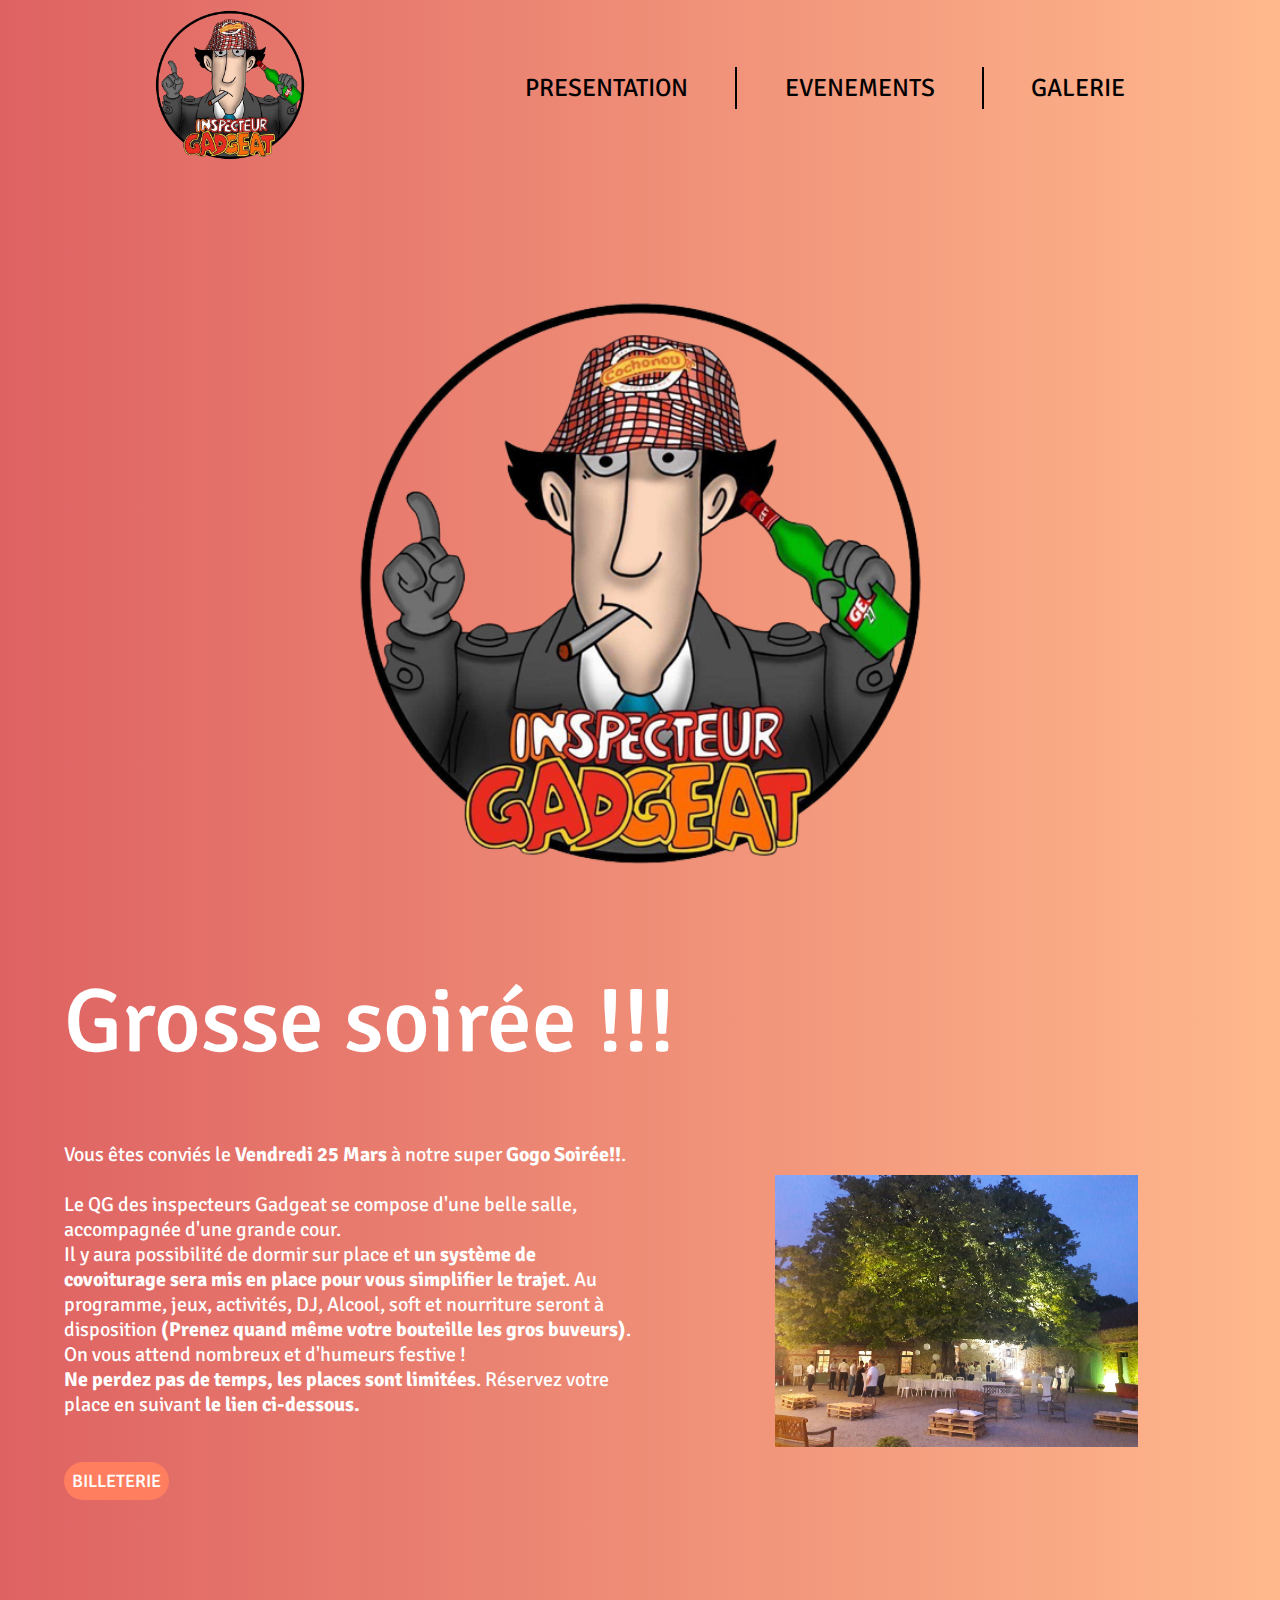
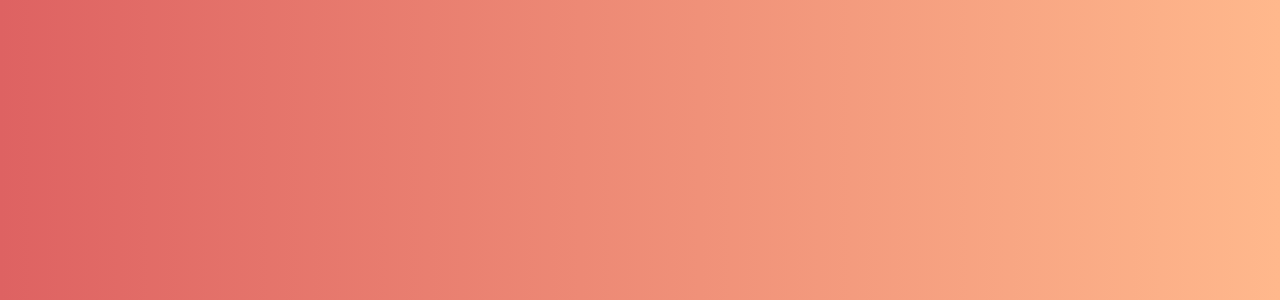
==== index.html @ 13990e5d "Update index.html" ====
<!DOCTYPE html>
<html>
<head>
	<meta charset="utf-8">
	<meta name="viewport" content="width=device-width, initial-scale=1">
	<link rel="stylesheet" type="text/css" href="css/main.css">
    <link rel="preconnect" href="https://fonts.googleapis.com">
	<link rel="preconnect" href="https://fonts.gstatic.com" crossorigin>
	<link href="https://fonts.googleapis.com/css2?family=Signika:wght@500&display=swap" rel="stylesheet">
    <link rel="shortcut icon" type="image/x-icon" href="./data/logo.ico" />
	<title>Inspecteur Gadgeat BDE</title>
</head>
<body>

	<header id="myHeader">
		<div class="logobox">
			<img class="logo" src="data/logo.png">
		</div>
		<div class="menu">
			<a href="index.html">PRESENTATION</a>
			<div class="stick"></div>
			<a href="html/events.html">EVENEMENTS</a>
			<div class="stick"></div>
			<a href="html/galery.html">GALERIE</a>
		</div>
	</header>

	<div class="presentation">

		<div class="mainlogo">
			<img class="mainlogo" src="data/logo.png">
		</div>
		<div class="prstxt">
			<div class="tit">
				Grosse soirée !!!
			</div>
			<div class="txtvid">
				<div class="txt">
					<p>
						Vous êtes conviés le <b>Vendredi 25 Mars</b> à notre super <b>Gogo Soirée!!</b>. 
						<br><br>
						Le QG des inspecteurs Gadgeat se compose d'une belle salle, accompagnée d'une grande cour.<br> Il y aura possibilité de dormir sur place et <b>un système de covoiturage sera mis en place pour vous simplifier le trajet</b>. Au programme, jeux, activités, DJ, Alcool, soft et nourriture seront à disposition <b>(Prenez quand même votre bouteille les gros buveurs)</b>. On vous attend nombreux et d'humeurs festive !<br> <b>Ne perdez pas de temps, les places sont limitées</b>. Réservez votre place en suivant <b>le lien ci-dessous.</b> 
					</p>
					<br>
					<a href="https://qrco.de/InspecteurGadgeat" target="_blank">
                        <input class="bills" type="button" value="BILLETERIE">
                    </a>
				</div>
                <div class="montysbox">
                    <img class="montys" src="./data/party/montys.jpg">
                </div>
			</div>
			<br><br>
		</div>		
		<div class="gmap">
			<iframe id="gmap_canvas" src="https://maps.google.com/maps?q=35%20impasse%20des%20Montys%20-%2044115%20Haute%20Goulaine&t=&z=11&ie=UTF8&iwloc=&output=embed" frameborder="0" scrolling="no" marginheight="0" marginwidth="0">
			</iframe>
		</div>
	</div>
</body>
<script src="css/script.js"></script>
</html>
---- css/main.css ----
body{
    overflow: hidden;
    margin: 0px;
    height:1900px;
    /*background: linear-gradient(180deg, #FF8934 0.01%, #FFFFFF 0.02%, rgba(255, 158, 87, 0.619805) 0.03%, rgba(255, 255, 255, 0.255208) 95.31%), #FF3131;*/
    background: -webkit-linear-gradient(to right, #de6262, #ffb88c); /* Chrome 10-25, Safari 5.1-6 */
    background: linear-gradient(to right, #de6262, #ffb88c); /* W3C, IE 10+/ Edge, Firefox 16+, Chrome 26+, Opera 12+, Safari 7+ */
    overflow-y: scroll; /* scroll */
    -ms-overflow-style: none;  /* IE and Edge */
    scrollbar-width: none;  /* Firefox */
    font-family: 'Signika';
}

body::-webkit-scrollbar {
    display: none;
}
header{
    width: 100%;
    height: 175px;
    display: flex;
    justify-content: space-around;
    align-items: center;
    transition: 0.3s;
    background-color: transparent;
    z-index: 8000;
}
a{
    text-decoration: none;
    text-decoration-color: none;
    color: #000000;
}
.sticky{
    transition: 0.4s;
    height: 90px;
    position: fixed;
    justify-content: center;
    background: rgb(0, 0,0, 0.5);
    color: white;
}
.sticky .logobox {
    display: none;
    width: 0px;
    transition: 0.3;
}
.sticky .menu{
    margin-right: 0px;
}
.sticky .stick{
    width: 1px;
    background-color: #FFFFFF;
}
.sticky a{
    color: #FFFFFF;
}
.logobox{
    margin-left: 60px;
    width: auto;
    max-width: 150px;
}
.logo{
    width:100%;
    height: auto;
}
.menu{
    margin-left: 30px;
    margin-right: 60px;
    width: 600px;
    min-width: 475px;
    height: auto;
    font-size: 25px;
    z-index: 6000;
    display: flex;
    justify-content: space-between;
    align-items: center;
    color: #000000;
}
.stick{
    height: 42px;
    width: 2px;
    background-color: black;
}
.presentation{
    top: 0px;
    padding-top: 200px;
    width: 100%;
    position: absolute;
    display: flex;
    flex-direction: column;
    align-items: center;
}
.mainlogo{
    width: 567px;
    height: auto;
    margin-top:50px ;
    margin-bottom: 40px;
}
.prstxt{
    font-size: 20px;
    font-weight: 400;
    width: 90%;
    margin-top: 20px;
    font-family: 'Signika';
    color: #FFFFFF;
}
.tit{
    padding-bottom: 50px;
    font-style: normal;
    font-weight: 500;
    font-size: 90px;
    line-height: 100px;
}
.txtvid{
    width: 100%;
    display: flex;
    justify-content: space-between;
}
.txt{
    margin-right: 5%;
    width: 50%;
}
.montys{
    width: 70%;
    height: auto;
}
.montysbox{
    width: 45%;
    height: auto;
    display: flex;
    justify-content: center;
    align-items: center;
}
.gmap{
    width: 800px;
}
#gmap_canvas{
    width: 100%;
    height: 300px;
}
.bills{
    background-color: #ff7e5f;
    border: none;
    border-radius: 30px;
    padding: 8px;
    color: #ffffff;
    font-family: 'Signika';
    font-size: 18px;
    font-weight: 500;
}
.bills:hover{
    background-color: #ff4442;
    font-weight: 700;

}
.bills:active{
    color: #FFFFFF;
}
.menu :hover{
    font-weight: 700;
}






@media (max-width:700px) {
    body{
        overflow: hidden;
        margin: 0px;
        width: 100%;
        height: 1500px;
        background: -webkit-linear-gradient(to right, #de6262, #ffb88c); /* Chrome 10-25, Safari 5.1-6 */
        background: linear-gradient(to right, #de6262, #ffb88c); /* W3C, IE 10+/ Edge, Firefox 16+, Chrome 26+, Opera 12+, Safari 7+ */
        overflow-y: scroll; /* scroll */
        -ms-overflow-style: none;  /* IE and Edge */
        scrollbar-width: none;  /* Firefox */
        font-family: 'Signika';
    }
    
    body::-webkit-scrollbar {
        display: none;
    }
    header{
        height: 100px;
        width: 100%;
        display: flex;
        justify-content: center;
        align-items: center;
        transition: 0.3s;
        background-color: transparent;
    }
    #myHeader{
        width: 100%;
        display: flex;
        justify-content: center;
    }
    a{
        text-decoration: none;
        text-decoration-color: none;
        color: #000000;
    }
    .sticky{
        transition: 0.4s;
        width: 100%;
        height:90px;
        display: flex;
        justify-content: center;
        background: rgb(0, 0,0, 0.5);
        color: white;
        z-index: 8000;
    }
    .sticky .logobox {
        display: none;
        transition: 0.3;
    }
    .sticky .stick{
        width: 1px;
        background-color: #FFFFFF;
    }
    .sticky a{
        color: #FFFFFF;
    }
    .logo{
        display: none;
    }
    .menu{
        width:100%;
        max-width: 350px;
        min-width: 335px;
        margin-right: -50;
        margin-left: 0px;
        height: auto;
        font-size: 18px;
        z-index: 6000;
        display: flex;
        justify-content: space-between;
        align-items: center;
        color: #000000;
    }
    .stick{
        height: 20px;
        width: 1px;
        background-color: black;
    }
    .presentation{
        width: 100%;
        display: flex;
        flex-direction: column;
        align-items: center;
    }
    .mainlogo{
        width: 80%;
        height: auto;
        margin-top:10px ;
        margin-bottom: 10px;
        display: flex;
        justify-content: center;
    }
    .prstxt{
        font-size: 20px;
        width: 90%;
        margin-top: 20px;
        font-family: 'Signika';
        color: #FFFFFF;
    }
    .tit{
        padding-bottom: 10px;
        font-style: normal;
        font-weight: 500;
        font-size: 2em;
    }
    .txtvid{
        width: 100%;
        display:block;
        align-items: center;
        margin: 0px;
    }
    .txt{
        width: 100%;
        font-size: 18px;
    }
    .montys{
        width: 70%;
        height: auto;
    }
    .montysbox{
        width: 100%;
        height: auto;
        display: flex;
        justify-content: center;
        align-items: center;
        padding-top: 50px;
    }
    .gmap{
        width: 80%;
        padding-bottom: 50px;
    }
    #gmap_canvas{
        width: 100%;
        height: auto;
    }
    .bills{
        background-color: #ff7e5f;
        border: none;
        border-radius: 30px;
        padding: 8px;
        color: #ffffff;
        font-family: 'Signika';
        font-size: 18px;
        font-weight: 500;
    }
    .bills:hover{
        background-color: #ff4442;
    }
    .bills:active{
        color: #FFFFFF;
        font-weight: 600;
    }
    
}
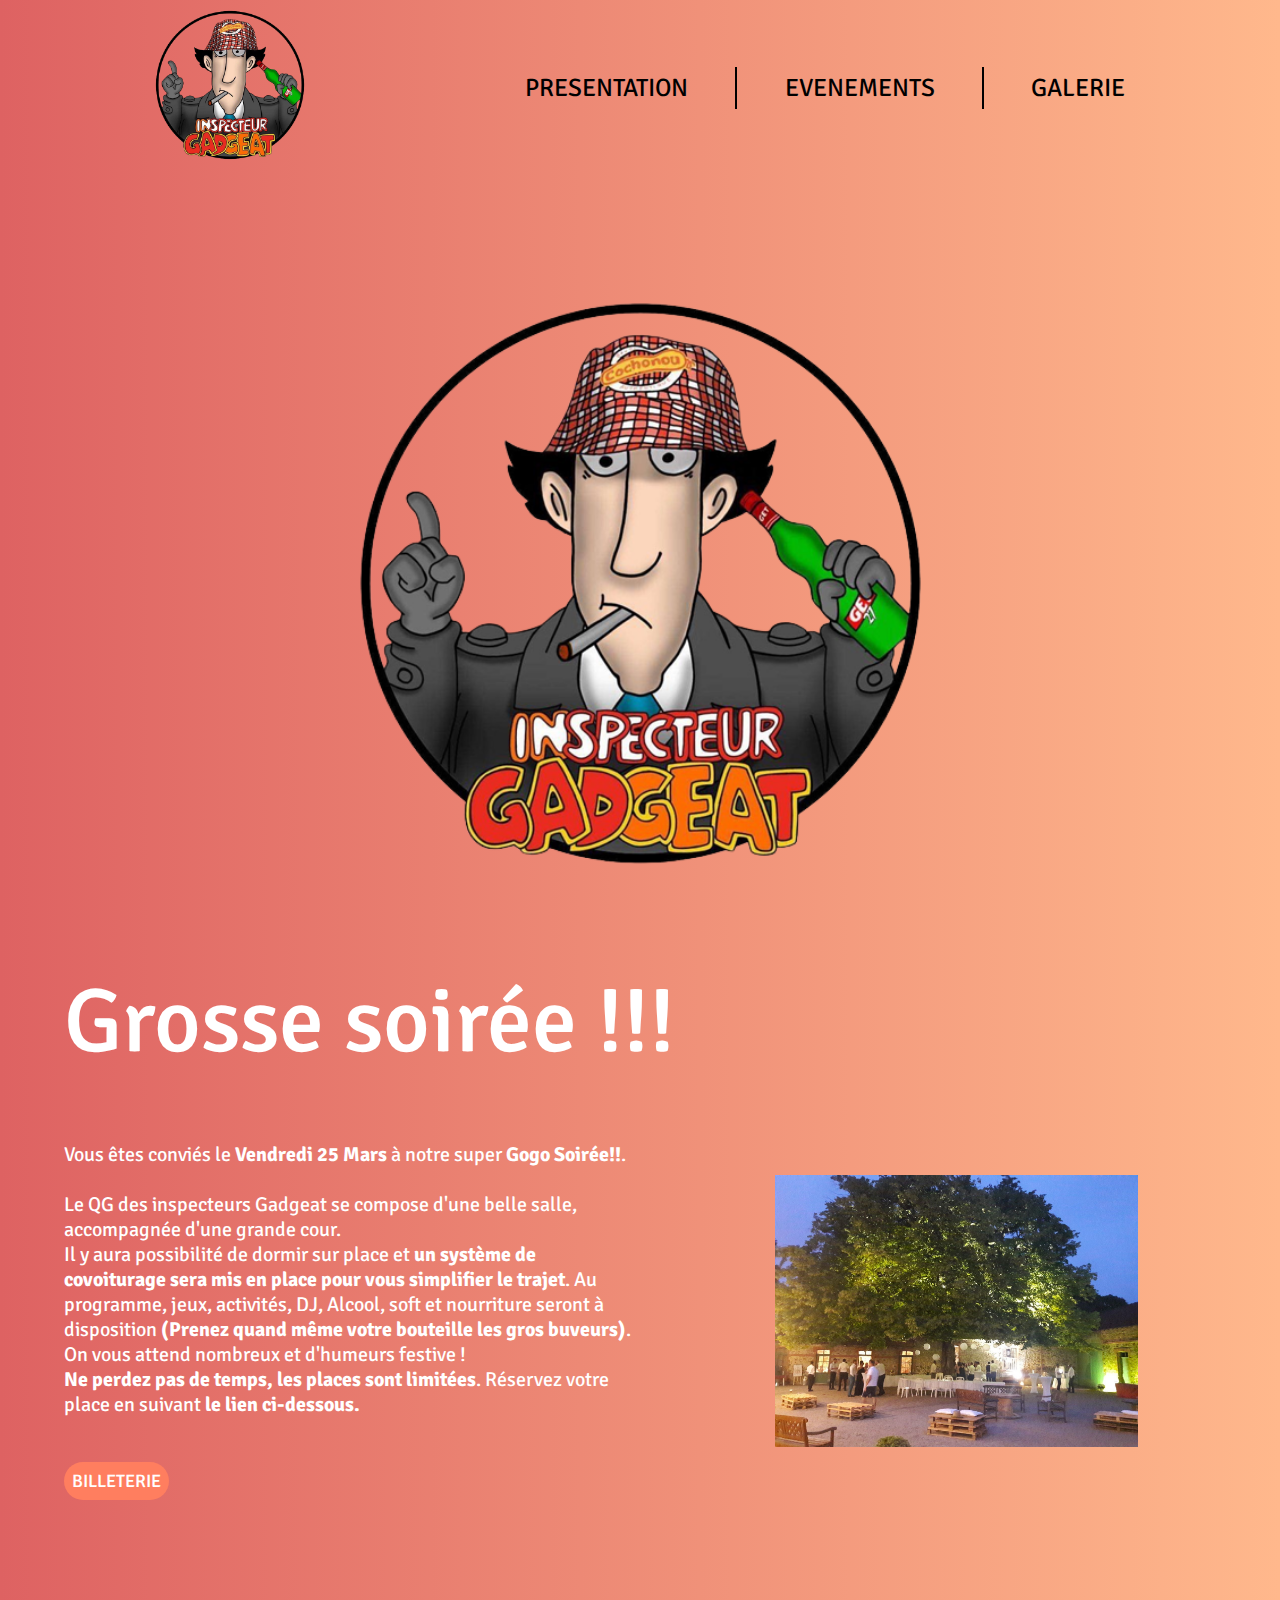
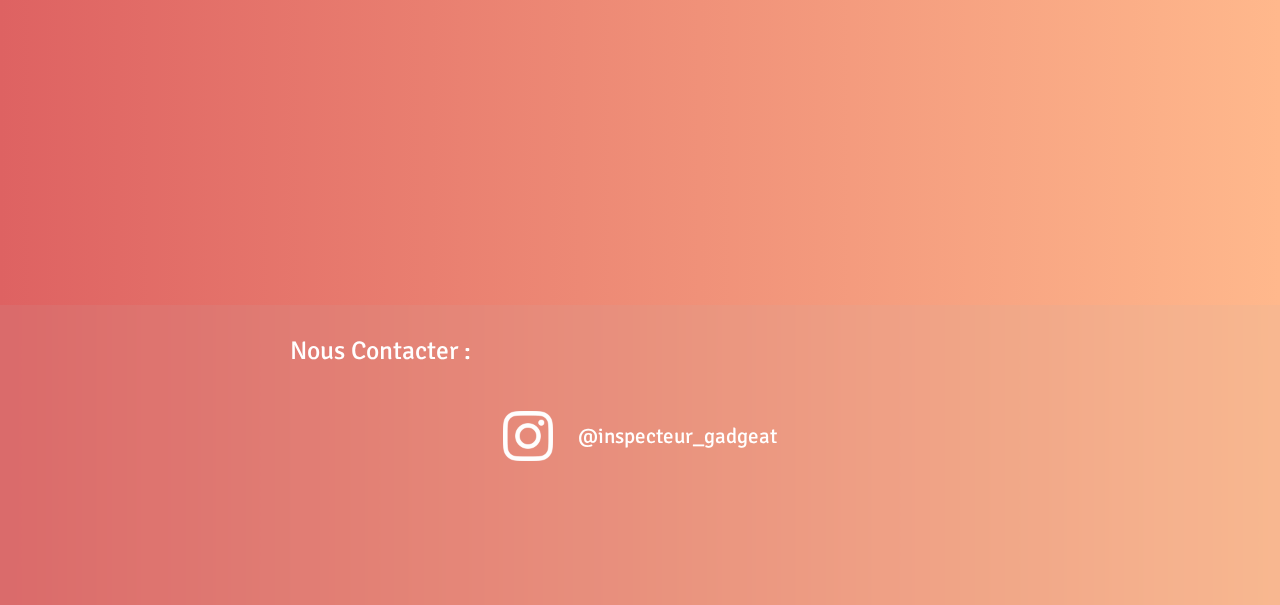
==== commit 7851bdaa: "Add files via upload" ====
--- a/index.html
+++ b/index.html
@@ -12,7 +12,6 @@
 	<title>Inspecteur Gadgeat BDE</title>
 </head>
 <body>
-
 	<header id="myHeader">
 		<div class="logobox">
 			<img class="logo" src="data/logo.png">
@@ -25,9 +24,7 @@
 			<a href="html/galery.html">GALERIE</a>
 		</div>
 	</header>
-
 	<div class="presentation">
-
 		<div class="mainlogo">
 			<img class="mainlogo" src="data/logo.png">
 		</div>
@@ -57,7 +54,19 @@
 			<iframe id="gmap_canvas" src="https://maps.google.com/maps?q=35%20impasse%20des%20Montys%20-%2044115%20Haute%20Goulaine&t=&z=11&ie=UTF8&iwloc=&output=embed" frameborder="0" scrolling="no" marginheight="0" marginwidth="0">
 			</iframe>
 		</div>
+		<div class="end">
+			<div class="endbox">
+				<div class="ctc">
+					Nous Contacter : 
+				</div>
+				<div class="inst">
+					<a href="https://www.instagram.com/inspecteur_gadgeat/" target="_blank">@inspecteur_gadgeat</a>
+					<img src="./data/inst.png" class="instimg">
+				</div>
+			</div>
+		</div>
 	</div>
+	
 </body>
 <script src="css/script.js"></script>
 </html>
--- a/css/main.css
+++ b/css/main.css
@@ -9,6 +9,7 @@
     -ms-overflow-style: none;  /* IE and Edge */
     scrollbar-width: none;  /* Firefox */
     font-family: 'Signika';
+    display: block;
 }
 
 body::-webkit-scrollbar {
@@ -27,7 +28,6 @@
 a{
     text-decoration: none;
     text-decoration-color: none;
-    color: #000000;
 }
 .sticky{
     transition: 0.4s;
@@ -61,6 +61,10 @@
     width:100%;
     height: auto;
 }
+.menu a{
+    color: #000000;
+}
+
 .menu{
     margin-left: 30px;
     margin-right: 60px;
@@ -72,7 +76,7 @@
     display: flex;
     justify-content: space-between;
     align-items: center;
-    color: #000000;
+    
 }
 .stick{
     height: 42px;
@@ -157,7 +161,51 @@
 .menu :hover{
     font-weight: 700;
 }
-
+.end{
+    margin-top: 50px;
+    width: 100%;
+    height: 300px;
+    -webkit-backdrop-filter: blur(15px); /* assure la compatibilité avec safari */
+    backdrop-filter: blur(15px);
+    background-color: rgba(182, 182, 182, 0.10);
+    display:flex;
+    justify-content: center;
+    align-items:center;
+}
+.endbox{
+    width: 80%;
+    max-width: 700px;
+    height: 80%;
+    display: flex;
+    flex-direction: column;
+    justify-content: flex-start;
+    align-items: center;
+}
+.ctc{
+    width: 100%;
+    text-align: left;
+    color: #FFFFFF;
+    font-size: 1.6em;
+}
+.inst{
+    margin-top: 45px;
+    width: 55%;
+    max-width: 300px;
+    display: flex;
+    flex-direction: row-reverse;
+    align-items: center;
+    justify-content: space-around;
+    font-size: 21px;
+}
+
+.instimg{
+    width:17%;
+    max-width:50px;
+    height: auto;
+}
+.inst a{
+    color: #FFFFFF;
+}
 
 
 
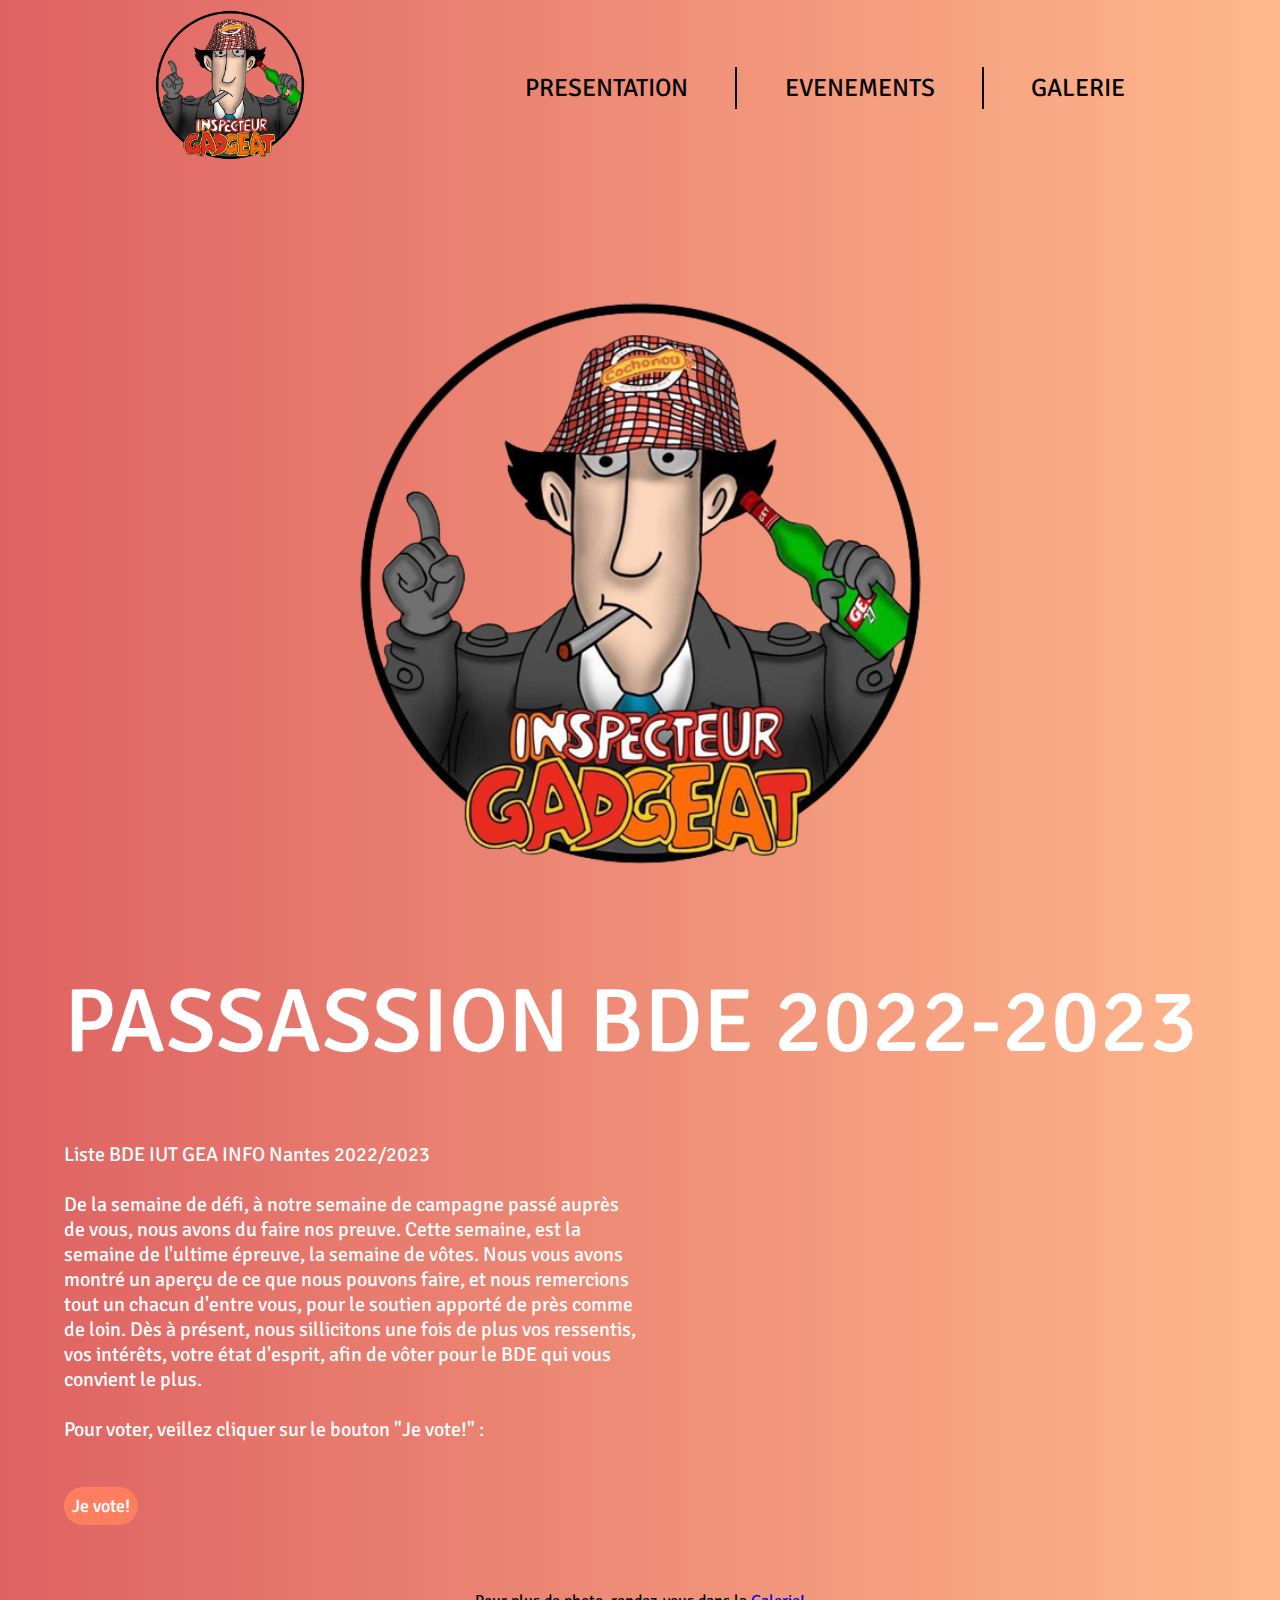
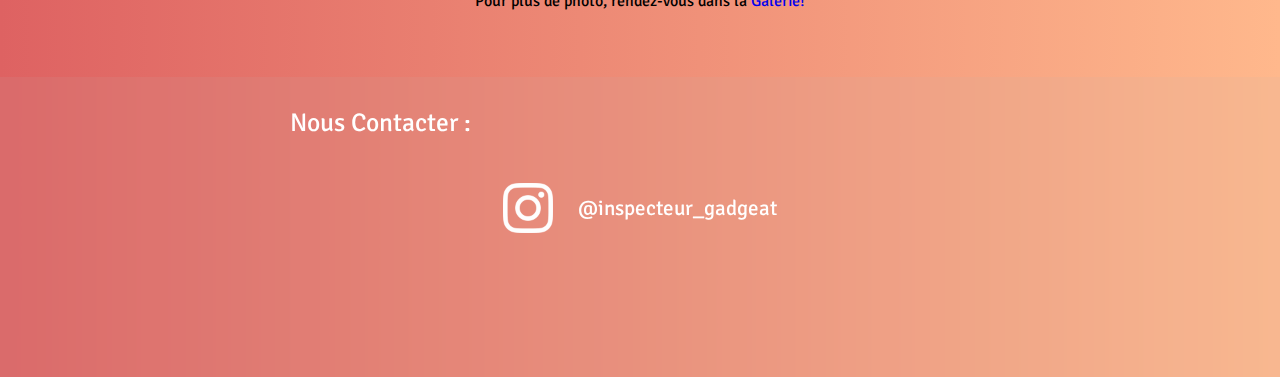
==== commit 56b61614: "Update index.html" ====
--- a/index.html
+++ b/index.html
@@ -13,9 +13,11 @@
 </head>
 <body>
 	<header id="myHeader">
+
 		<div class="logobox">
 			<img class="logo" src="data/logo.png">
 		</div>
+
 		<div class="menu">
 			<a href="index.html">PRESENTATION</a>
 			<div class="stick"></div>
@@ -23,37 +25,52 @@
 			<div class="stick"></div>
 			<a href="html/galery.html">GALERIE</a>
 		</div>
+
 	</header>
 	<div class="presentation">
+
 		<div class="mainlogo">
 			<img class="mainlogo" src="data/logo.png">
 		</div>
+
 		<div class="prstxt">
+
 			<div class="tit">
-				Grosse soirée !!!
+				PASSASSION BDE 2022-2023
 			</div>
+
 			<div class="txtvid">
+
 				<div class="txt">
+
 					<p>
-						Vous êtes conviés le <b>Vendredi 25 Mars</b> à notre super <b>Gogo Soirée!!</b>. 
+						Liste BDE IUT GEA INFO Nantes 2022/2023
+
 						<br><br>
-						Le QG des inspecteurs Gadgeat se compose d'une belle salle, accompagnée d'une grande cour.<br> Il y aura possibilité de dormir sur place et <b>un système de covoiturage sera mis en place pour vous simplifier le trajet</b>. Au programme, jeux, activités, DJ, Alcool, soft et nourriture seront à disposition <b>(Prenez quand même votre bouteille les gros buveurs)</b>. On vous attend nombreux et d'humeurs festive !<br> <b>Ne perdez pas de temps, les places sont limitées</b>. Réservez votre place en suivant <b>le lien ci-dessous.</b> 
+
+						De la semaine de défi, à notre semaine de campagne passé auprès de vous, nous avons du faire nos preuve. Cette semaine, est la semaine de l'ultime épreuve, la semaine de vôtes. Nous vous avons montré un aperçu de ce que nous pouvons faire, et nous remercions tout un chacun d'entre vous, pour le soutien apporté de près comme de loin. Dès à présent, nous sillicitons une fois de plus vos ressentis, vos intérêts, votre état d'esprit, afin de vôter pour le BDE qui vous convient le plus.
+
+						<br><br>
+
+						Pour voter, veillez cliquer sur le bouton "Je vote!" : 
 					</p>
+
 					<br>
-					<a href="https://qrco.de/InspecteurGadgeat" target="_blank">
-                        <input class="bills" type="button" value="BILLETERIE">
+
+					<a href="https://forms.gle/CYrTNkfbozDTyXtN9" target="_blank">
+                        <input class="bills" type="button" value="Je vote!">
                     </a>
+
 				</div>
-                <div class="montysbox">
-                    <img class="montys" src="./data/party/montys.jpg">
-                </div>
+
 			</div>
 			<br><br>
 		</div>		
-		<div class="gmap">
-			<iframe id="gmap_canvas" src="https://maps.google.com/maps?q=35%20impasse%20des%20Montys%20-%2044115%20Haute%20Goulaine&t=&z=11&ie=UTF8&iwloc=&output=embed" frameborder="0" scrolling="no" marginheight="0" marginwidth="0">
-			</iframe>
-		</div>
+			<p>
+				Pour plus de photo, rendez-vous dans la <a href="html/galery.html">Galerie!</a>
+			</p>
+
+
 		<div class="end">
 			<div class="endbox">
 				<div class="ctc">
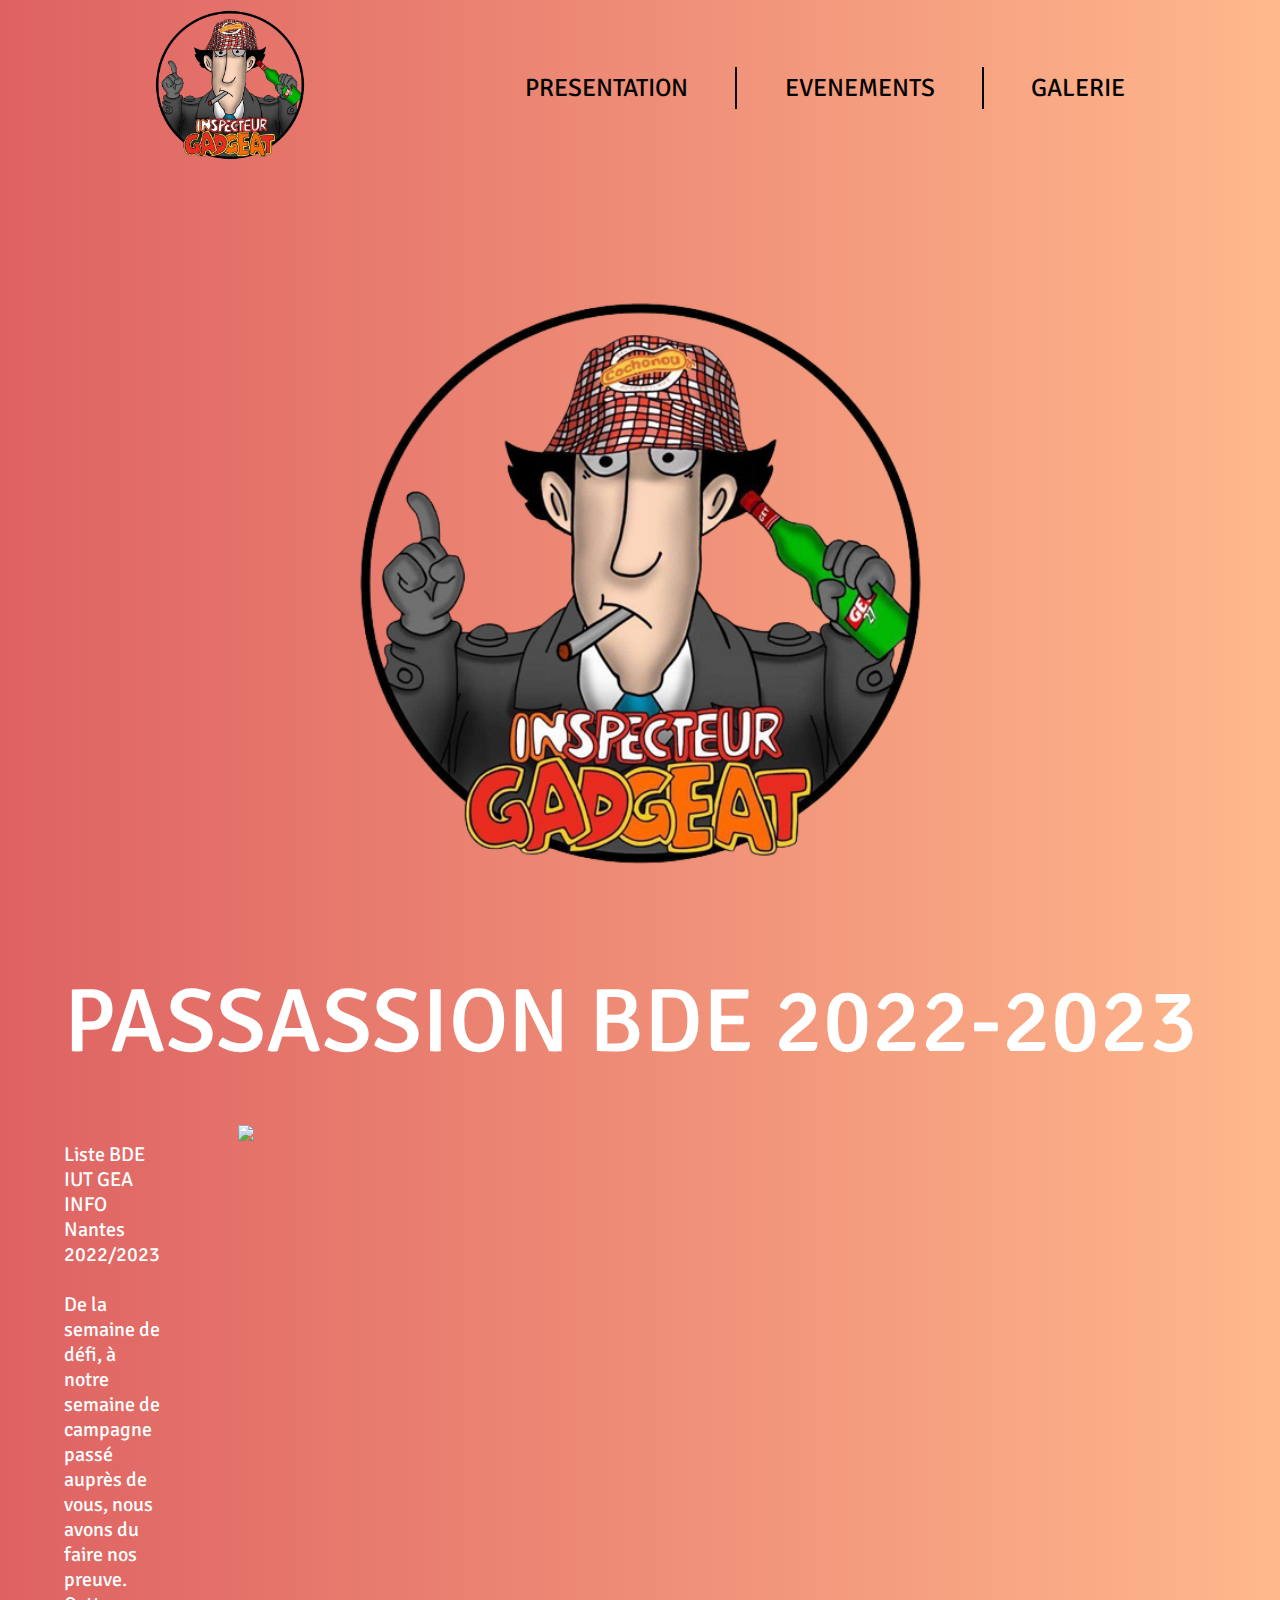
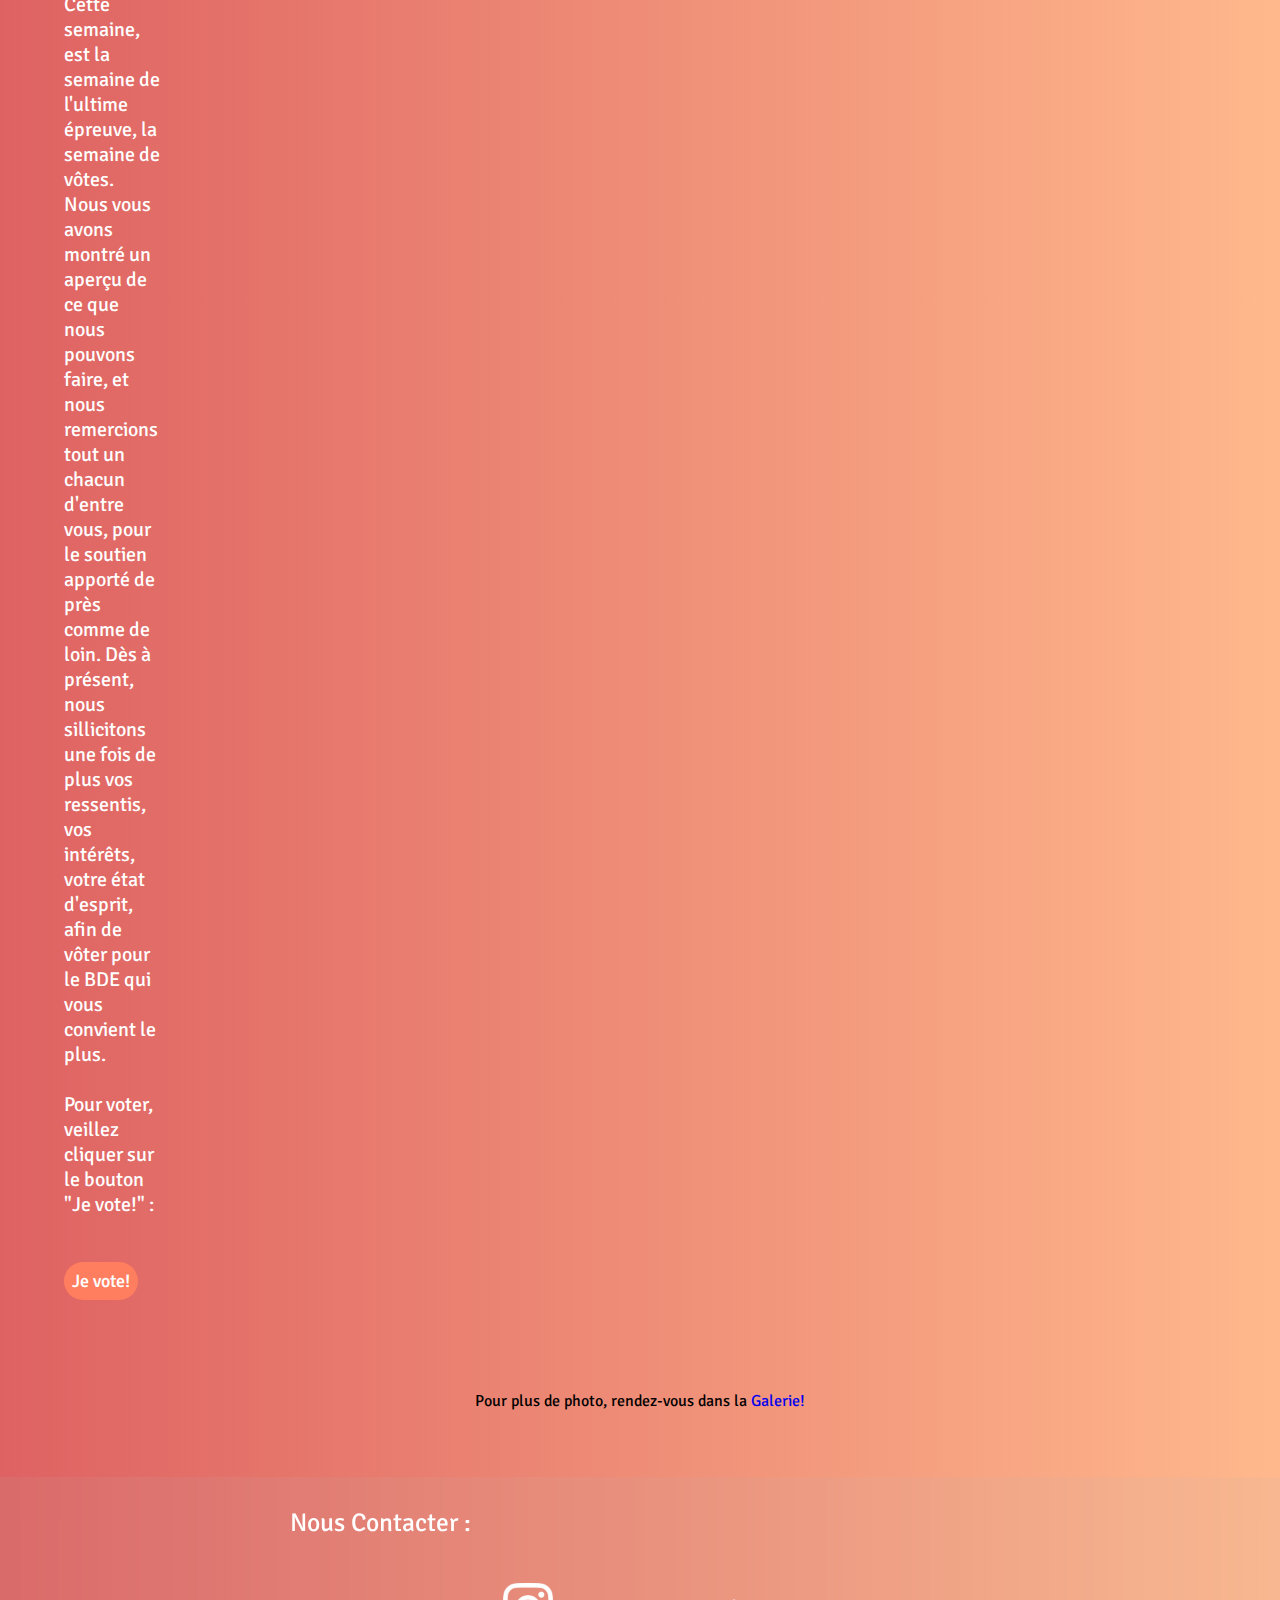
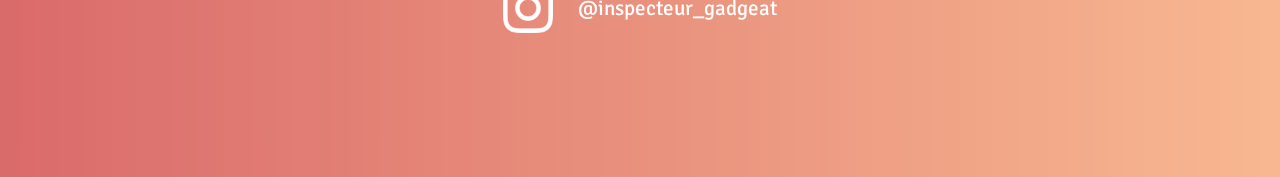
==== commit f16a2597: "Update index.html" ====
--- a/index.html
+++ b/index.html
@@ -11,7 +11,7 @@
     <link rel="shortcut icon" type="image/x-icon" href="./data/logo.ico" />
 	<title>Inspecteur Gadgeat BDE</title>
 </head>
-<body>
+<body onload="myFunction()">
 	<header id="myHeader">
 
 		<div class="logobox">
@@ -59,17 +59,77 @@
 
 					<a href="https://forms.gle/CYrTNkfbozDTyXtN9" target="_blank">
                         <input class="bills" type="button" value="Je vote!">
+                        <br><br>
                     </a>
 
 				</div>
 
-			</div>
+				 <div id="carous">
+
+					<div id="container"> 
+					</div>
+
+						<img src="data/symbole-fleche-gauche-grise.png" class="button" id="g">
+						<img src="data/symbole-fleche-gauche-grise.png" class="button" id="d">
+
+					</div>
+
+					<script type="text/javascript">
+						document.body.onload=function(){
+							nbr=10;
+							p=0;
+							container=document.getElementById("container");
+							g=document.getElementById("g");
+							d=document.getElementById("d");
+							container.style.width=(300*nbr)+"px";
+
+							for (i=1;i<=nbr;i++){
+
+								div=document.createElement("div");
+								div.className="photo";
+								div.style.backgroundImage="url('data/im"+i+".jpg')";
+								container.appendChild(div);
+							}
+							afiicherMasquer();
+						}
+						d.onclick=function(){
+							if (p>-nbr+1){
+								p--;
+							}
+							container.style.transform="translate("+p*300+"px)";
+							container.style.transition="all 0.5s ease";
+							afiicherMasquer();
+						}
+
+						g.onclick=function(){
+							if (p<0){
+								p++;
+							}
+							container.style.transform="translate("+p*300+"px)";
+							container.style.transition="all 0.5s ease";
+							afiicherMasquer();
+						}
+
+						function afiicherMasquer() {
+							if(p==-nbr+1)
+								d.style.visibility="hidden";
+							else
+								d.style.visibility="visible";
+							if(p==0)
+								g.style.visibility="hidden";
+							else
+								g.style.visibility="visible";
+						}
+					</script>
+				</div>
+
 			<br><br>
+
 		</div>		
+
 			<p>
 				Pour plus de photo, rendez-vous dans la <a href="html/galery.html">Galerie!</a>
 			</p>
-
 
 		<div class="end">
 			<div class="endbox">
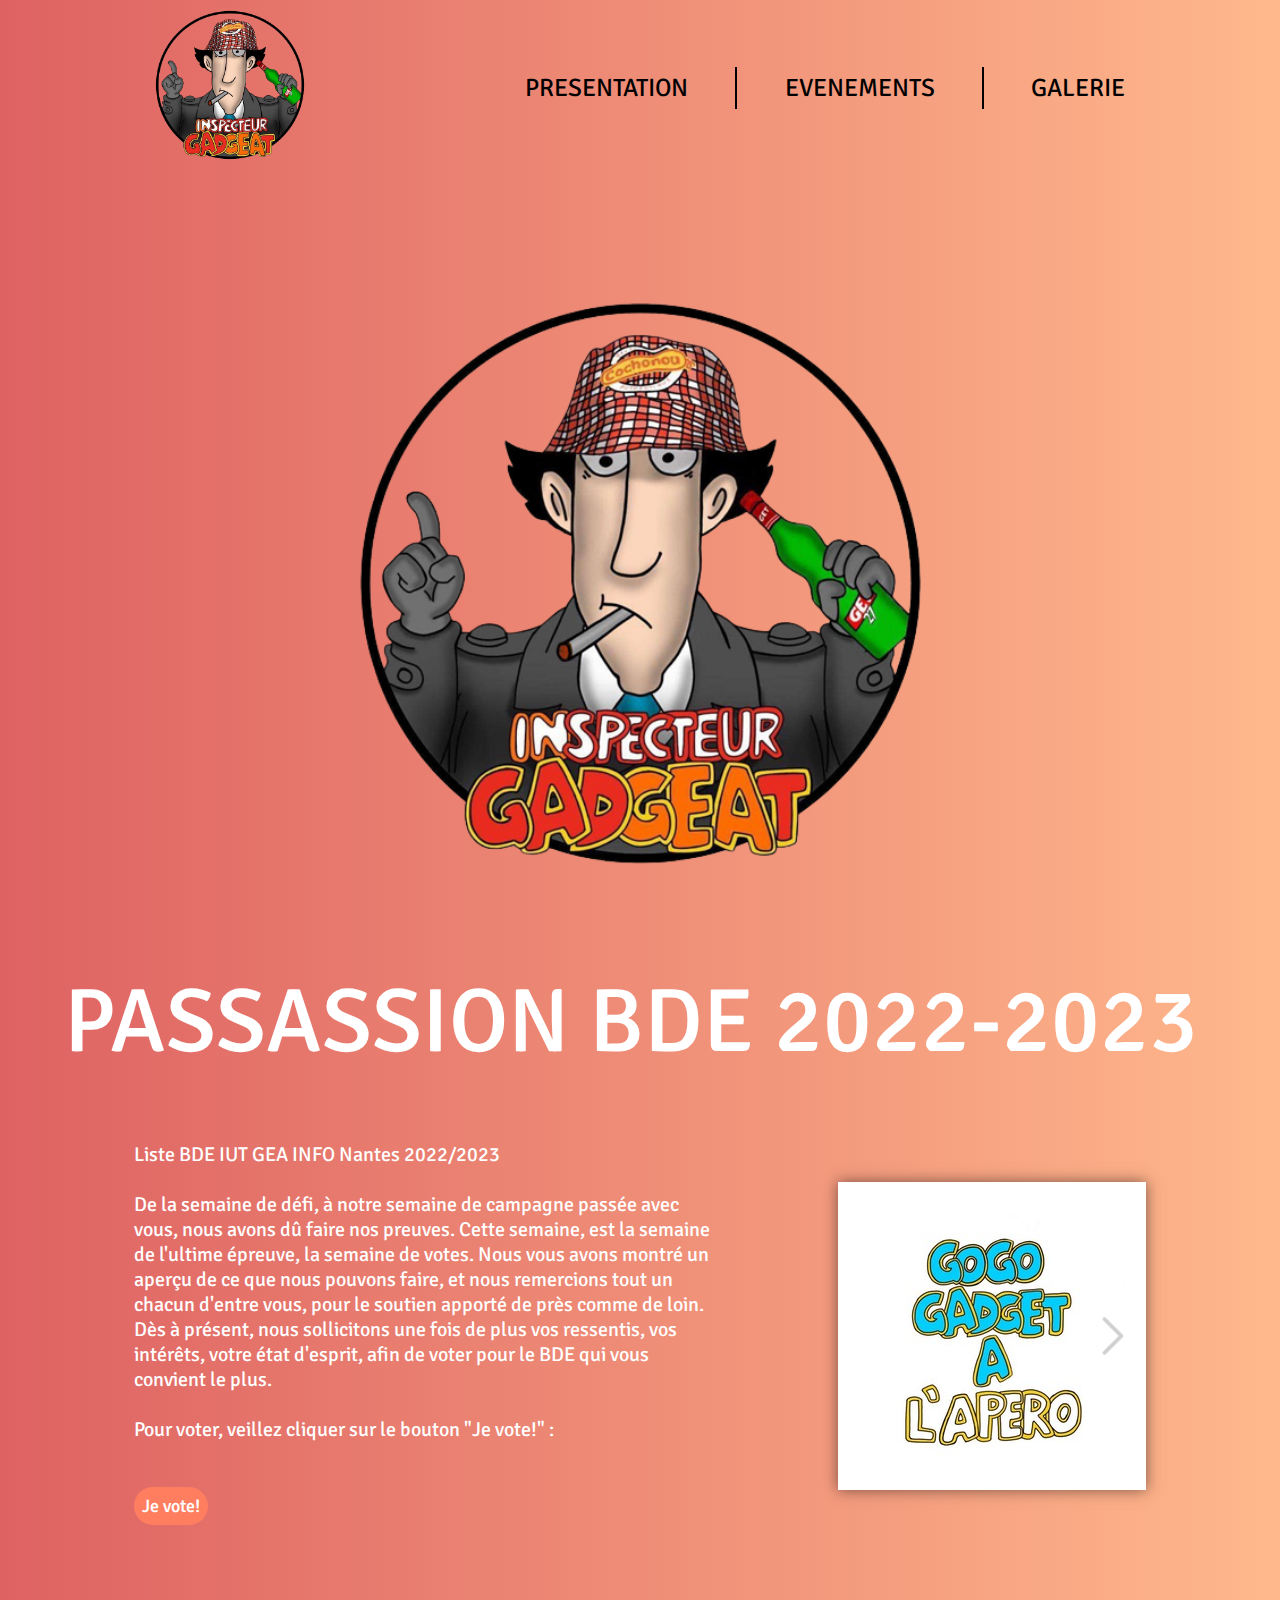
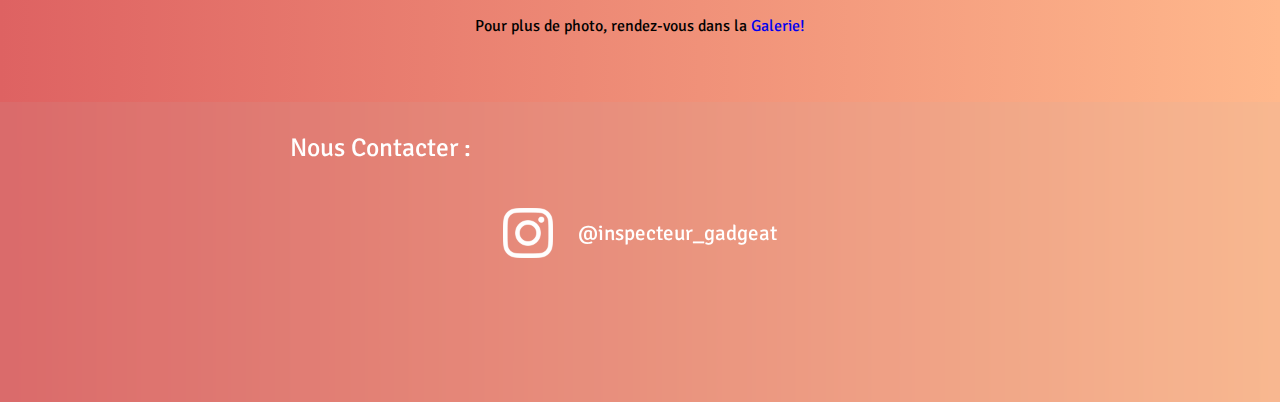
==== commit 96c8c250: "Update index.html" ====
--- a/index.html
+++ b/index.html
@@ -48,8 +48,7 @@
 
 						<br><br>
 
-						De la semaine de défi, à notre semaine de campagne passé auprès de vous, nous avons du faire nos preuve. Cette semaine, est la semaine de l'ultime épreuve, la semaine de vôtes. Nous vous avons montré un aperçu de ce que nous pouvons faire, et nous remercions tout un chacun d'entre vous, pour le soutien apporté de près comme de loin. Dès à présent, nous sillicitons une fois de plus vos ressentis, vos intérêts, votre état d'esprit, afin de vôter pour le BDE qui vous convient le plus.
-
+							De la semaine de défi, à notre semaine de campagne passée avec vous, nous avons dû faire nos preuves. Cette semaine, est la semaine de l'ultime épreuve, la semaine de votes. Nous vous avons montré un aperçu de ce que nous pouvons faire, et nous remercions tout un chacun d'entre vous, pour le soutien apporté de près comme de loin. Dès à présent, nous sollicitons une fois de plus vos ressentis, vos intérêts, votre état d'esprit, afin de voter pour le BDE qui vous convient le plus.
 						<br><br>
 
 						Pour voter, veillez cliquer sur le bouton "Je vote!" : 
--- a/css/main.css
+++ b/css/main.css
@@ -29,6 +29,7 @@
     text-decoration: none;
     text-decoration-color: none;
 }
+
 .sticky{
     transition: 0.4s;
     height: 90px;
@@ -116,7 +117,8 @@
 .txtvid{
     width: 100%;
     display: flex;
-    justify-content: space-between;
+    justify-content: space-evenly;
+    align-items: center;
 }
 .txt{
     margin-right: 5%;
@@ -208,6 +210,68 @@
 }
 
 
+#carous{
+    width: 300px;
+    height: 300px;
+    border: solid 4px #fff;
+    box-shadow: 0 0 14px rgba(0, 0, 0, 0.5);
+    position: relative;
+    overflow: hidden;
+    display: flex;
+    
+    flex-direction: column;
+}
+
+#container{
+    width: 300px;
+    height: 300px;
+    padding: 0;
+}
+
+.photo {
+    width: 300px;
+    height: 300px;
+    margin: 0;
+    display: inline-block;
+    background-size: cover;
+}
+
+.button {
+    position: absolute;
+    width: 60px;
+    height: auto;
+    cursor: pointer;
+    top: 120px;
+}
+
+#g {
+    left: 0;
+    opacity: 0.4;
+    transform: rotate(0deg);
+    transition: all 0.3s ease;
+}
+
+#d {
+    right: 0;
+    opacity: 0.4;
+    transform: rotate(180deg);
+    transition: all 0.3s ease;
+}
+
+#g:hover {
+    transform: rotate(0deg) scale(1.1);
+    opacity: 1;
+    transition: all 0.3s ease;
+}
+
+#d:hover {
+    transform: rotate(180deg) scale(1.1);
+    opacity: 1;
+    transition: all 0.3s ease;
+}
+
+
+
 
 
 
@@ -322,6 +386,10 @@
         display:block;
         align-items: center;
         margin: 0px;
+        display: flex;
+        justify-content: center;
+        align-items: center;
+        flex-direction: column;
     }
     .txt{
         width: 100%;
@@ -364,8 +432,8 @@
         color: #FFFFFF;
         font-weight: 600;
     }
-    
-}
-
-
-
+
+}
+
+
+
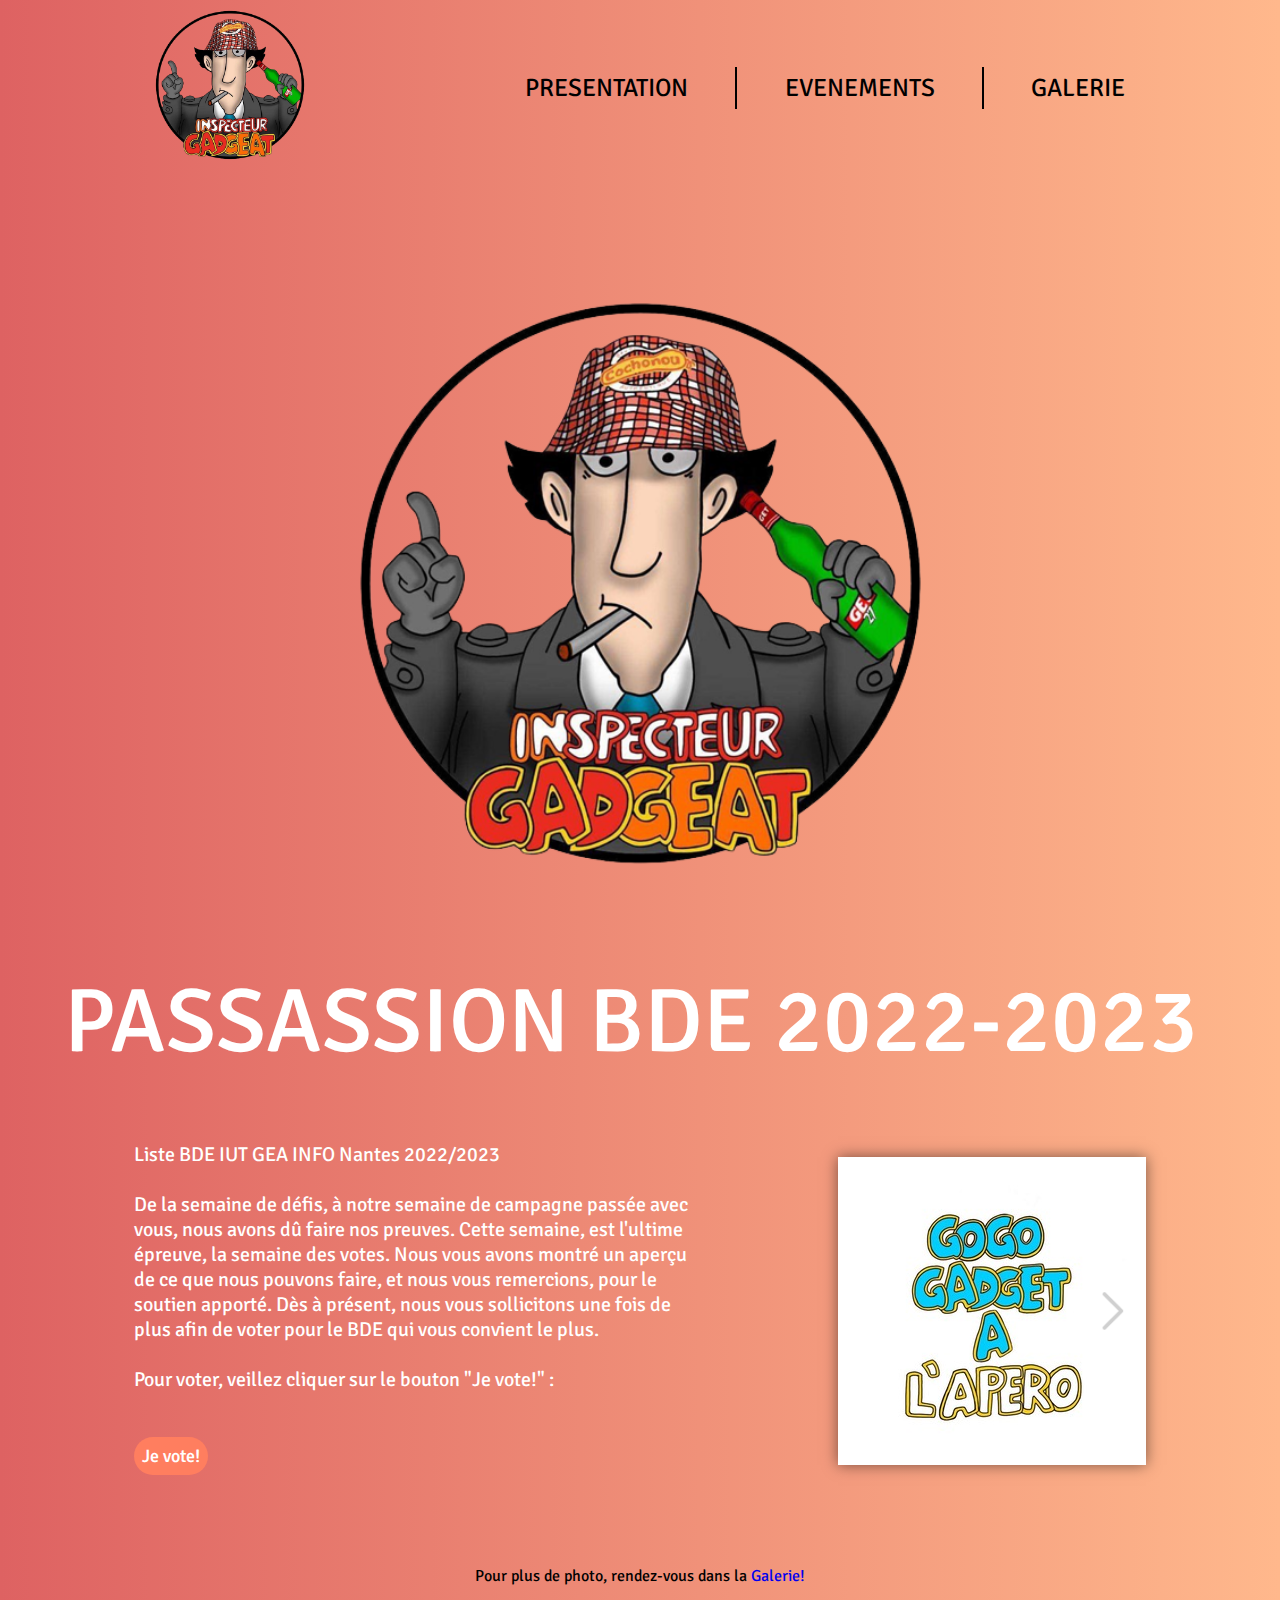
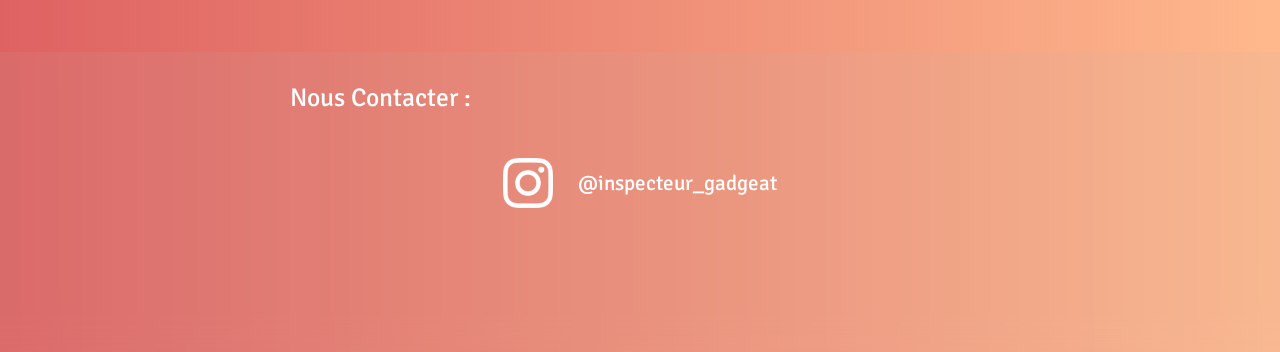
==== commit df65e34d: "Update index.html" ====
--- a/index.html
+++ b/index.html
@@ -48,7 +48,7 @@
 
 						<br><br>
 
-							De la semaine de défi, à notre semaine de campagne passée avec vous, nous avons dû faire nos preuves. Cette semaine, est la semaine de l'ultime épreuve, la semaine de votes. Nous vous avons montré un aperçu de ce que nous pouvons faire, et nous remercions tout un chacun d'entre vous, pour le soutien apporté de près comme de loin. Dès à présent, nous sollicitons une fois de plus vos ressentis, vos intérêts, votre état d'esprit, afin de voter pour le BDE qui vous convient le plus.
+							De la semaine de défis, à notre semaine de campagne passée avec vous, nous avons dû faire nos preuves. Cette semaine, est l'ultime épreuve, la semaine des votes. Nous vous avons montré un aperçu de ce que nous pouvons faire, et nous vous remercions, pour le soutien apporté. Dès à présent, nous vous sollicitons une fois de plus afin de voter pour le BDE qui vous convient le plus.
 						<br><br>
 
 						Pour voter, veillez cliquer sur le bouton "Je vote!" : 
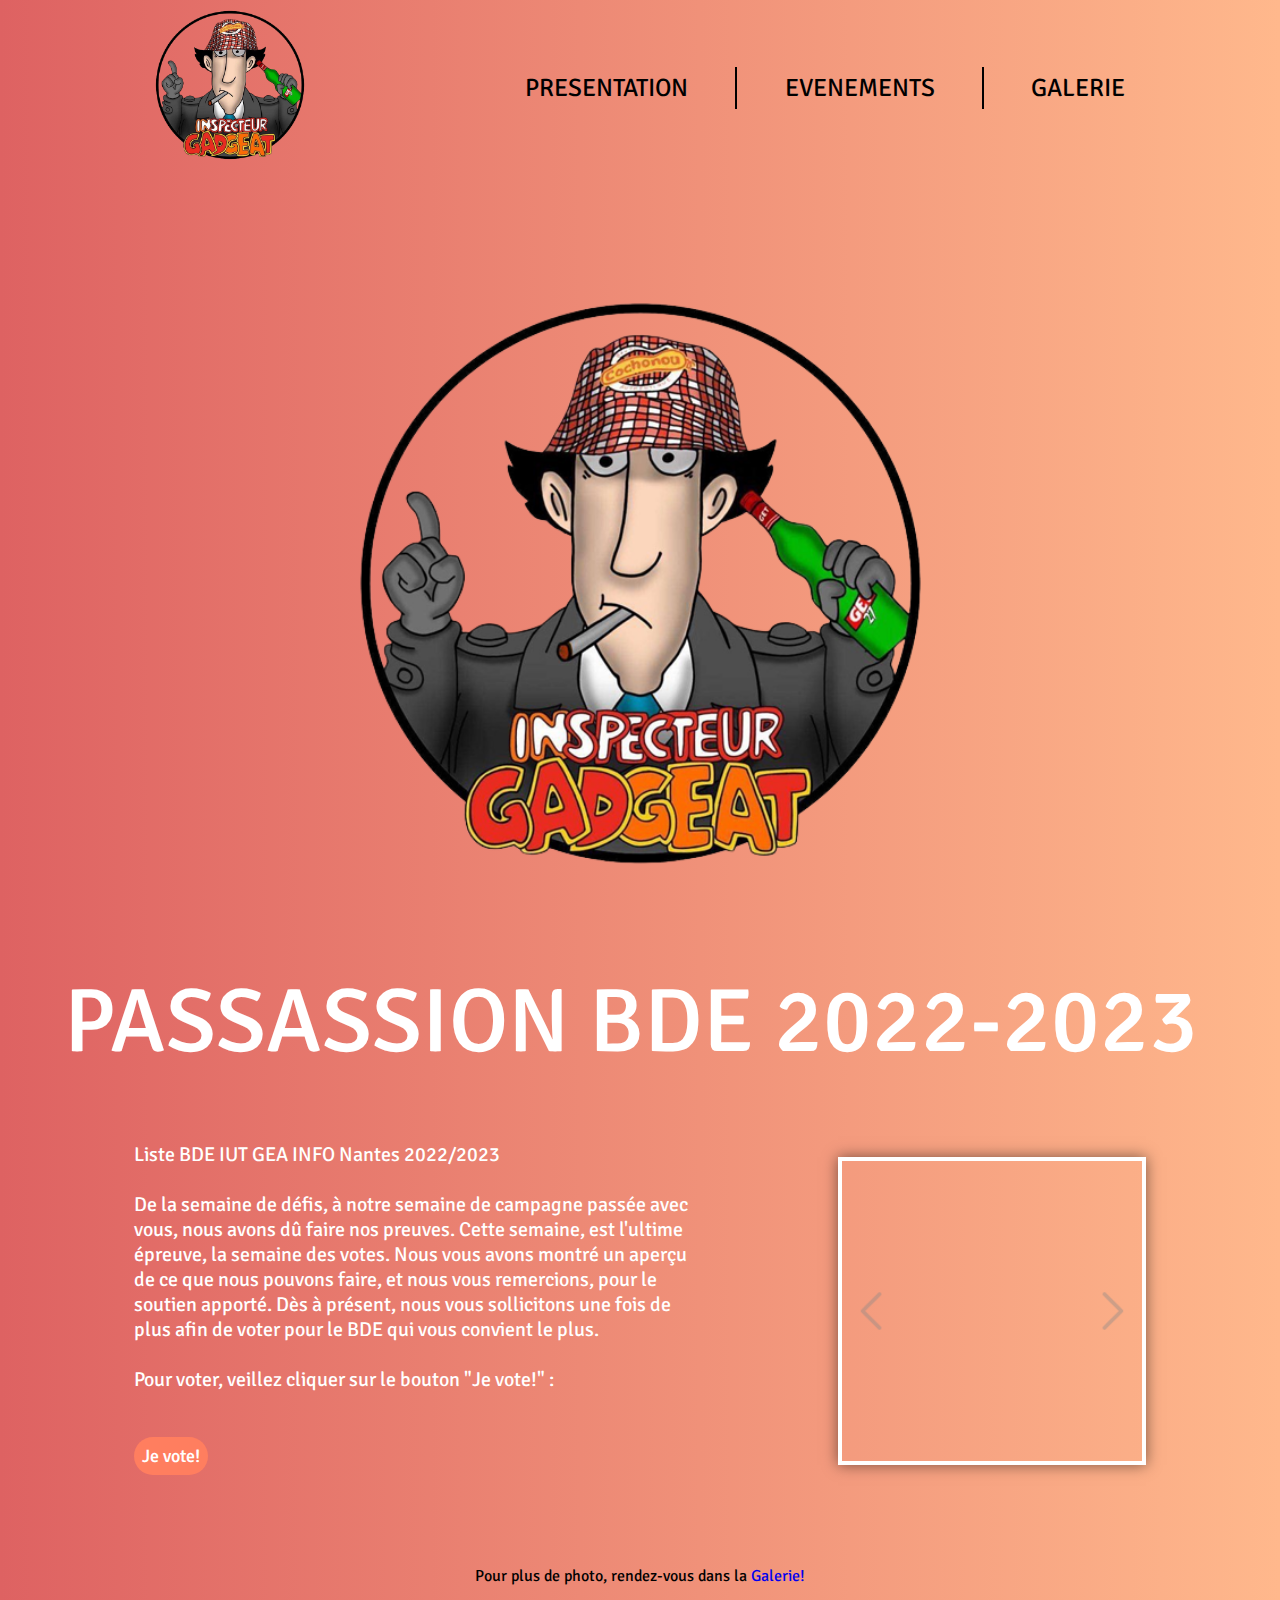
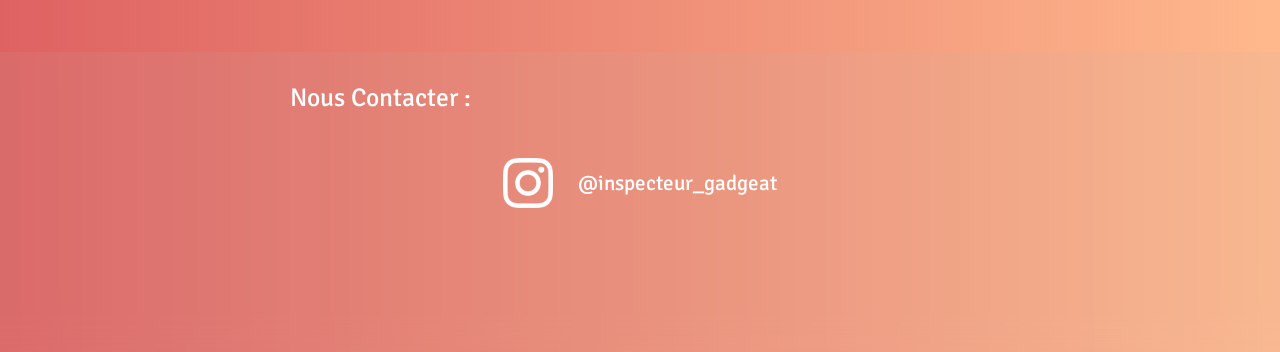
==== commit 4e293462: "Update index.html" ====
--- a/index.html
+++ b/index.html
@@ -49,6 +49,7 @@
 						<br><br>
 
 							De la semaine de défis, à notre semaine de campagne passée avec vous, nous avons dû faire nos preuves. Cette semaine, est l'ultime épreuve, la semaine des votes. Nous vous avons montré un aperçu de ce que nous pouvons faire, et nous vous remercions, pour le soutien apporté. Dès à présent, nous vous sollicitons une fois de plus afin de voter pour le BDE qui vous convient le plus.
+
 						<br><br>
 
 						Pour voter, veillez cliquer sur le bouton "Je vote!" : 
@@ -72,54 +73,6 @@
 						<img src="data/symbole-fleche-gauche-grise.png" class="button" id="d">
 
 					</div>
-
-					<script type="text/javascript">
-						document.body.onload=function(){
-							nbr=10;
-							p=0;
-							container=document.getElementById("container");
-							g=document.getElementById("g");
-							d=document.getElementById("d");
-							container.style.width=(300*nbr)+"px";
-
-							for (i=1;i<=nbr;i++){
-
-								div=document.createElement("div");
-								div.className="photo";
-								div.style.backgroundImage="url('data/im"+i+".jpg')";
-								container.appendChild(div);
-							}
-							afiicherMasquer();
-						}
-						d.onclick=function(){
-							if (p>-nbr+1){
-								p--;
-							}
-							container.style.transform="translate("+p*300+"px)";
-							container.style.transition="all 0.5s ease";
-							afiicherMasquer();
-						}
-
-						g.onclick=function(){
-							if (p<0){
-								p++;
-							}
-							container.style.transform="translate("+p*300+"px)";
-							container.style.transition="all 0.5s ease";
-							afiicherMasquer();
-						}
-
-						function afiicherMasquer() {
-							if(p==-nbr+1)
-								d.style.visibility="hidden";
-							else
-								d.style.visibility="visible";
-							if(p==0)
-								g.style.visibility="hidden";
-							else
-								g.style.visibility="visible";
-						}
-					</script>
 				</div>
 
 			<br><br>
@@ -145,4 +98,5 @@
 	
 </body>
 <script src="css/script.js"></script>
+<script src="css/scriptCarous.js"></script>
 </html>
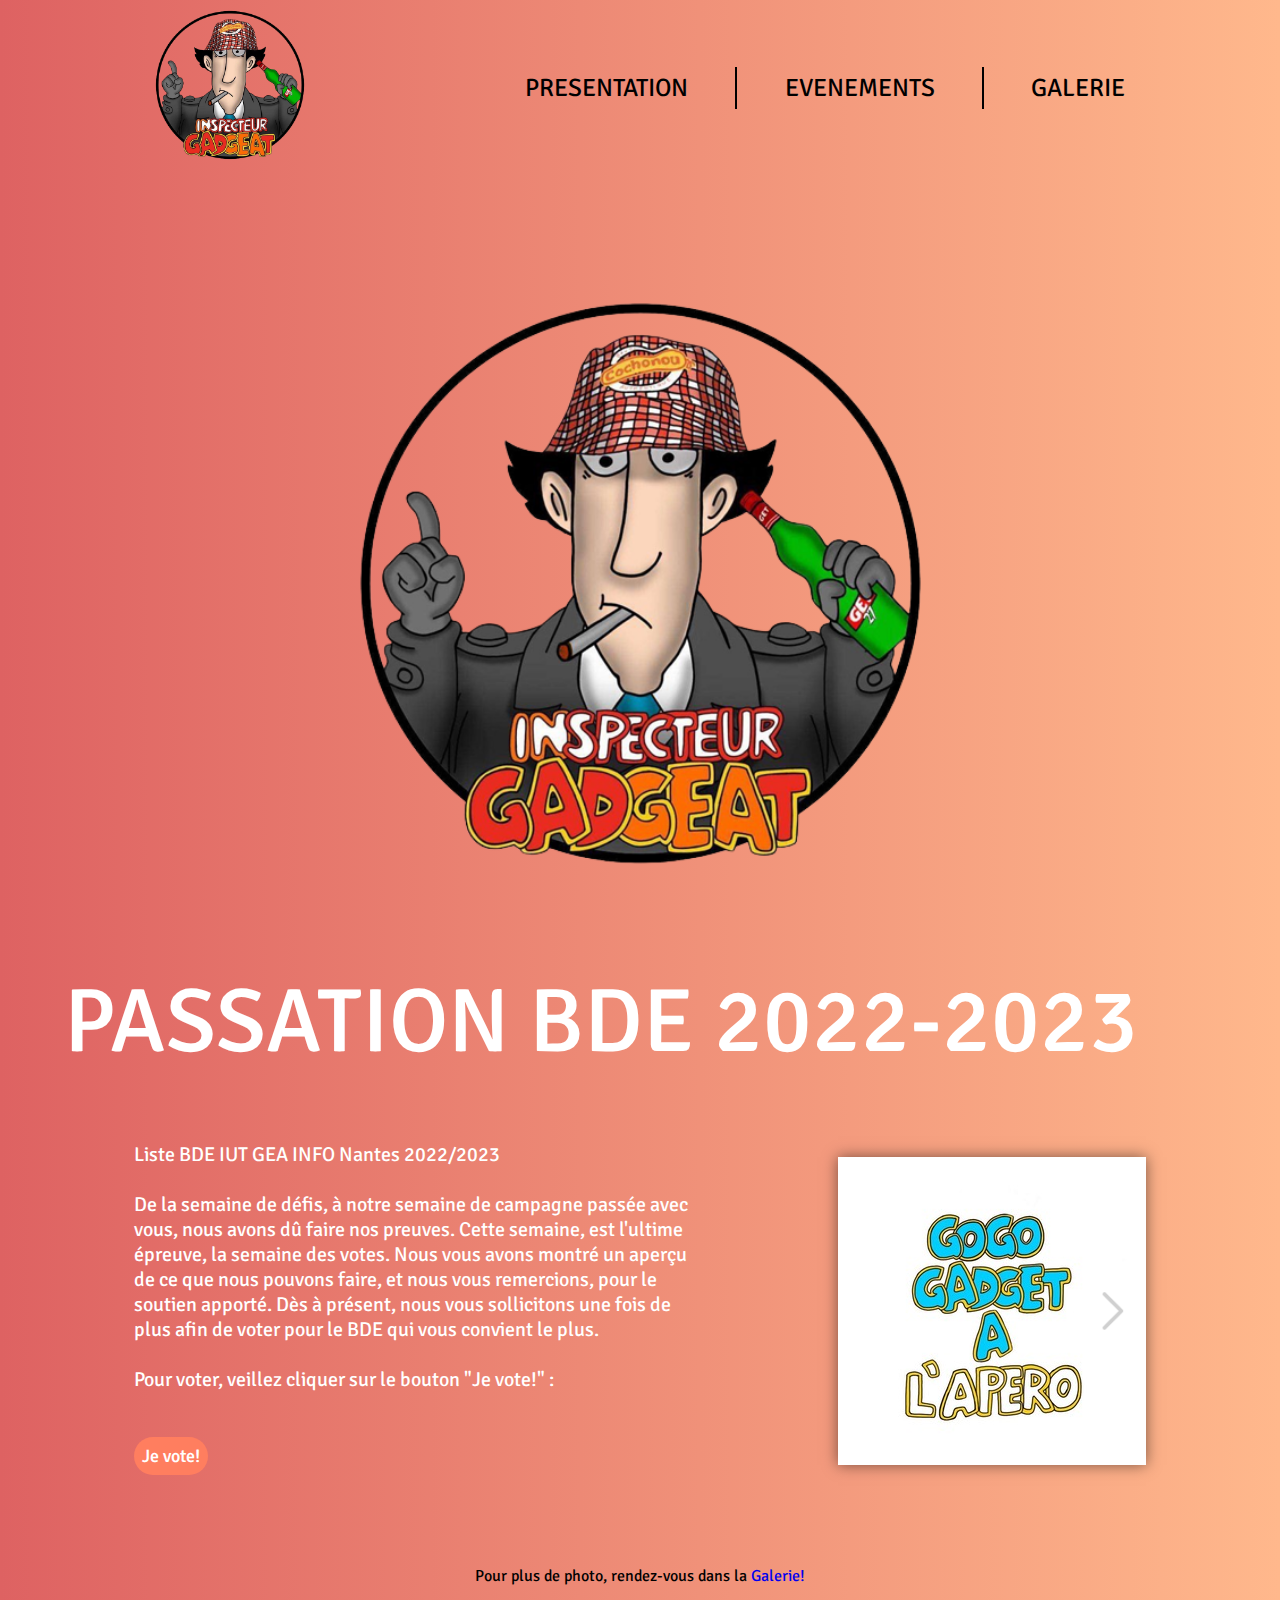
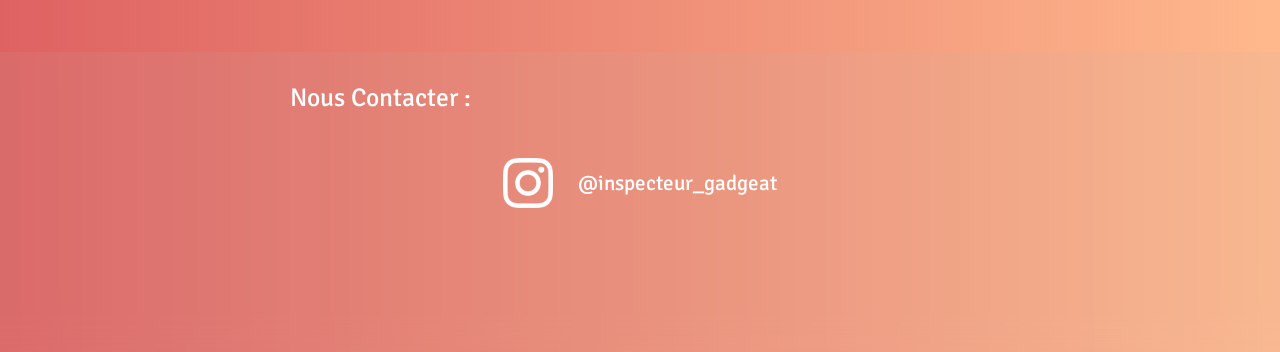
==== commit f60f6aef: "Update index.html" ====
--- a/index.html
+++ b/index.html
@@ -36,7 +36,7 @@
 		<div class="prstxt">
 
 			<div class="tit">
-				PASSASSION BDE 2022-2023
+				PASSATION BDE 2022-2023
 			</div>
 
 			<div class="txtvid">
